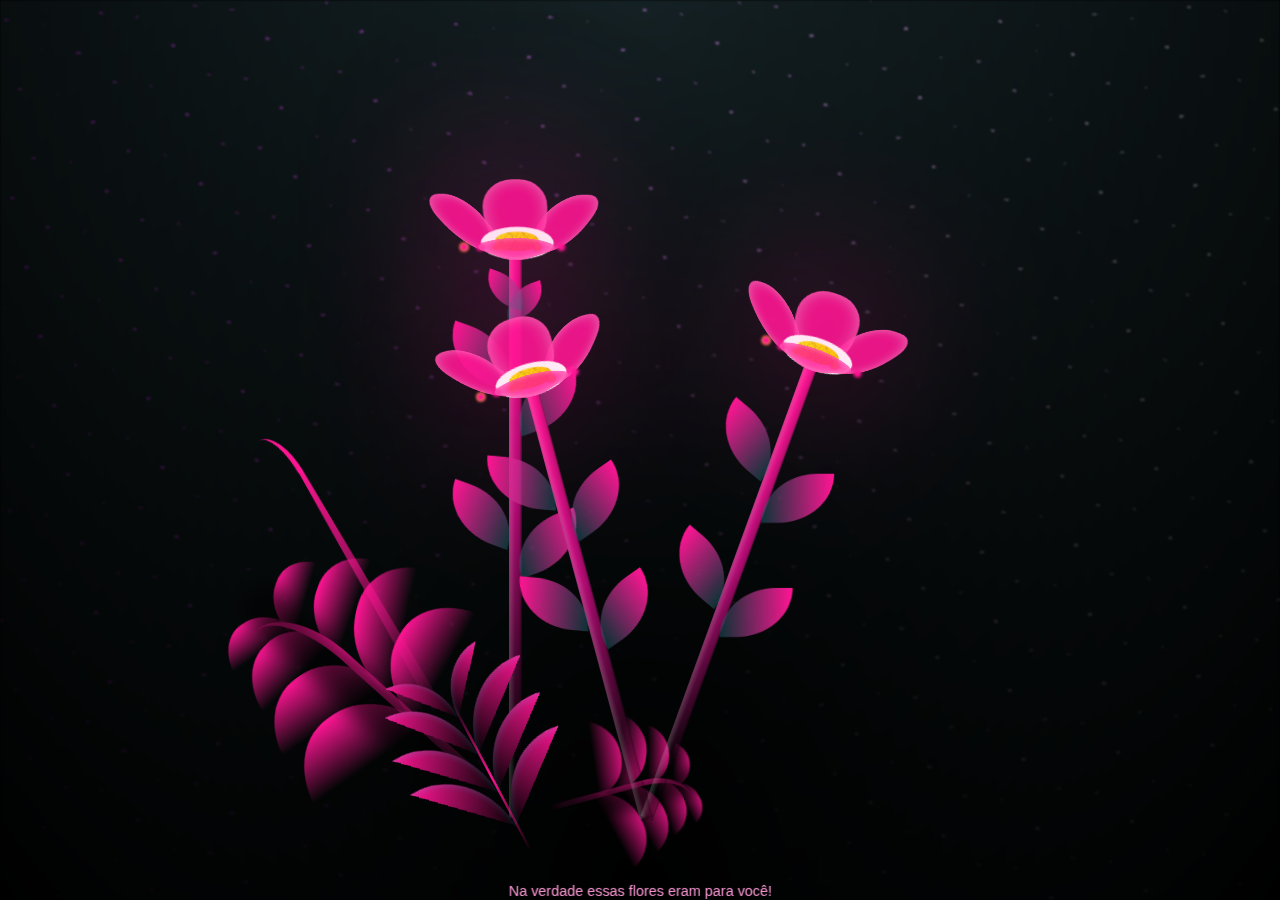
==== Minha-Vel/Minha-vel/pink-flowers.html @ 33308e68 "Add files via upload" ====
<!DOCTYPE html>
<html lang="en">
  <head>
    <meta charset="UTF-8" />
    <meta name="viewport" content="width=device-width, initial-scale=1.0" />
    <link rel="stylesheet" href="pink-flowers.css" />
    <title>pink flowers</title>
  </head>

  <body class="not-loaded">
    
    <div class="night"></div>
    <div class="flowers">
      <div class="flower flower--1">
        <div class="flower__leafs flower__leafs--1">
          <div class="flower__leaf flower__leaf--1"></div>
          <div class="flower__leaf flower__leaf--2"></div>
          <div class="flower__leaf flower__leaf--3"></div>
          <div class="flower__leaf flower__leaf--4"></div>
          <div class="flower__white-circle"></div>

          <div class="flower__light flower__light--1"></div>
          <div class="flower__light flower__light--2"></div>
          <div class="flower__light flower__light--3"></div>
          <div class="flower__light flower__light--4"></div>
          <div class="flower__light flower__light--5"></div>
          <div class="flower__light flower__light--6"></div>
          <div class="flower__light flower__light--7"></div>
          <div class="flower__light flower__light--8"></div>
        </div>
        <div class="flower__line">
          <div class="flower__line__leaf flower__line__leaf--1"></div>
          <div class="flower__line__leaf flower__line__leaf--2"></div>
          <div class="flower__line__leaf flower__line__leaf--3"></div>
          <div class="flower__line__leaf flower__line__leaf--4"></div>
          <div class="flower__line__leaf flower__line__leaf--5"></div>
          <div class="flower__line__leaf flower__line__leaf--6"></div>
        </div>
      </div>

      <div class="flower flower--2">
        <div class="flower__leafs flower__leafs--2">
          <div class="flower__leaf flower__leaf--1"></div>
          <div class="flower__leaf flower__leaf--2"></div>
          <div class="flower__leaf flower__leaf--3"></div>
          <div class="flower__leaf flower__leaf--4"></div>
          <div class="flower__white-circle"></div>

          <div class="flower__light flower__light--1"></div>
          <div class="flower__light flower__light--2"></div>
          <div class="flower__light flower__light--3"></div>
          <div class="flower__light flower__light--4"></div>
          <div class="flower__light flower__light--5"></div>
          <div class="flower__light flower__light--6"></div>
          <div class="flower__light flower__light--7"></div>
          <div class="flower__light flower__light--8"></div>
        </div>
        <div class="flower__line">
          <div class="flower__line__leaf flower__line__leaf--1"></div>
          <div class="flower__line__leaf flower__line__leaf--2"></div>
          <div class="flower__line__leaf flower__line__leaf--3"></div>
          <div class="flower__line__leaf flower__line__leaf--4"></div>
        </div>
      </div>

      <div class="flower flower--3">
        <div class="flower__leafs flower__leafs--3">
          <div class="flower__leaf flower__leaf--1"></div>
          <div class="flower__leaf flower__leaf--2"></div>
          <div class="flower__leaf flower__leaf--3"></div>
          <div class="flower__leaf flower__leaf--4"></div>
          <div class="flower__white-circle"></div>

          <div class="flower__light flower__light--1"></div>
          <div class="flower__light flower__light--2"></div>
          <div class="flower__light flower__light--3"></div>
          <div class="flower__light flower__light--4"></div>
          <div class="flower__light flower__light--5"></div>
          <div class="flower__light flower__light--6"></div>
          <div class="flower__light flower__light--7"></div>
          <div class="flower__light flower__light--8"></div>
        </div>
        <div class="flower__line">
          <div class="flower__line__leaf flower__line__leaf--1"></div>
          <div class="flower__line__leaf flower__line__leaf--2"></div>
          <div class="flower__line__leaf flower__line__leaf--3"></div>
          <div class="flower__line__leaf flower__line__leaf--4"></div>
        </div>
      </div>

      <div class="grow-ans" style="--d: 1.2s">
        <div class="flower__g-long">
          <div class="flower__g-long__top"></div>
          <div class="flower__g-long__bottom"></div>
        </div>
      </div>

      <div class="growing-grass">
        <div class="flower__grass flower__grass--1">
          <div class="flower__grass--top"></div>
          <div class="flower__grass--bottom"></div>
          <div class="flower__grass__leaf flower__grass__leaf--1"></div>
          <div class="flower__grass__leaf flower__grass__leaf--2"></div>
          <div class="flower__grass__leaf flower__grass__leaf--3"></div>
          <div class="flower__grass__leaf flower__grass__leaf--4"></div>
          <div class="flower__grass__leaf flower__grass__leaf--5"></div>
          <div class="flower__grass__leaf flower__grass__leaf--6"></div>
          <div class="flower__grass__leaf flower__grass__leaf--7"></div>
          <div class="flower__grass__leaf flower__grass__leaf--8"></div>
          <div class="flower__grass__overlay"></div>
        </div>
      </div>

      <div class="growing-grass">
        <div class="flower__grass flower__grass--2">
          <div class="flower__grass--top"></div>
          <div class="flower__grass--bottom"></div>
          <div class="flower__grass__leaf flower__grass__leaf--1"></div>
          <div class="flower__grass__leaf flower__grass__leaf--2"></div>
          <div class="flower__grass__leaf flower__grass__leaf--3"></div>
          <div class="flower__grass__leaf flower__grass__leaf--4"></div>
          <div class="flower__grass__leaf flower__grass__leaf--5"></div>
          <div class="flower__grass__leaf flower__grass__leaf--6"></div>
          <div class="flower__grass__leaf flower__grass__leaf--7"></div>
          <div class="flower__grass__leaf flower__grass__leaf--8"></div>
          <div class="flower__grass__overlay"></div>
        </div>
      </div>

      <div class="grow-ans" style="--d: 2.4s">
        <div class="flower__g-right flower__g-right--1">
          <div class="leaf"></div>
        </div>
      </div>

      <div class="grow-ans" style="--d: 2.8s">
        <div class="flower__g-right flower__g-right--2">
          <div class="leaf"></div>
        </div>
      </div>

      <div class="grow-ans" style="--d: 2.8s">
        <div class="flower__g-front">
          <div
            class="flower__g-front__leaf-wrapper flower__g-front__leaf-wrapper--1">
            <div class="flower__g-front__leaf"></div>
          </div>
          <div
            class="flower__g-front__leaf-wrapper flower__g-front__leaf-wrapper--2">
            <div class="flower__g-front__leaf"></div>
          </div>
          <div
            class="flower__g-front__leaf-wrapper flower__g-front__leaf-wrapper--3">
            <div class="flower__g-front__leaf"></div>
          </div>
          <div
            class="flower__g-front__leaf-wrapper flower__g-front__leaf-wrapper--4">
            <div class="flower__g-front__leaf"></div>
          </div>
          <div
            class="flower__g-front__leaf-wrapper flower__g-front__leaf-wrapper--5">
            <div class="flower__g-front__leaf"></div>
          </div>
          <div
            class="flower__g-front__leaf-wrapper flower__g-front__leaf-wrapper--6">
            <div class="flower__g-front__leaf"></div>
          </div>
          <div
            class="flower__g-front__leaf-wrapper flower__g-front__leaf-wrapper--7">
            <div class="flower__g-front__leaf"></div>
          </div>
          <div
            class="flower__g-front__leaf-wrapper flower__g-front__leaf-wrapper--8">
            <div class="flower__g-front__leaf"></div>
          </div>
          <div class="flower__g-front__line"></div>
        </div>
      </div>

      <div class="grow-ans" style="--d: 3.2s">
        <div class="flower__g-fr">
          <div class="leaf"></div>
          <div class="flower__g-fr__leaf flower__g-fr__leaf--1"></div>
          <div class="flower__g-fr__leaf flower__g-fr__leaf--2"></div>
          <div class="flower__g-fr__leaf flower__g-fr__leaf--3"></div>
          <div class="flower__g-fr__leaf flower__g-fr__leaf--4"></div>
          <div class="flower__g-fr__leaf flower__g-fr__leaf--5"></div>
          <div class="flower__g-fr__leaf flower__g-fr__leaf--6"></div>
          <div class="flower__g-fr__leaf flower__g-fr__leaf--7"></div>
          <div class="flower__g-fr__leaf flower__g-fr__leaf--8"></div>
        </div>
      </div>

      <div class="long-g long-g--0">
        <div class="grow-ans" style="--d: 3s">
          <div class="leaf leaf--0"></div>
        </div>
        <div class="grow-ans" style="--d: 2.2s">
          <div class="leaf leaf--1"></div>
        </div>
        <div class="grow-ans" style="--d: 3.4s">
          <div class="leaf leaf--2"></div>
        </div>
        <div class="grow-ans" style="--d: 3.6s">
          <div class="leaf leaf--3"></div>
        </div>
      </div>

      <div class="long-g long-g--1">
        <div class="grow-ans" style="--d: 3.6s">
          <div class="leaf leaf--0"></div>
        </div>
        <div class="grow-ans" style="--d: 3.8s">
          <div class="leaf leaf--1"></div>
        </div>
        <div class="grow-ans" style="--d: 4s">
          <div class="leaf leaf--2"></div>
        </div>
        <div class="grow-ans" style="--d: 4.2s">
          <div class="leaf leaf--3"></div>
        </div>
      </div>

      <div class="long-g long-g--2">
        <div class="grow-ans" style="--d: 4s">
          <div class="leaf leaf--0"></div>
        </div>
        <div class="grow-ans" style="--d: 4.2s">
          <div class="leaf leaf--1"></div>
        </div>
        <div class="grow-ans" style="--d: 4.4s">
          <div class="leaf leaf--2"></div>
        </div>
        <div class="grow-ans" style="--d: 4.6s">
          <div class="leaf leaf--3"></div>
        </div>
      </div>

      <div class="long-g long-g--3">
        <div class="grow-ans" style="--d: 4s">
          <div class="leaf leaf--0"></div>
        </div>
        <div class="grow-ans" style="--d: 4.2s">
          <div class="leaf leaf--1"></div>
        </div>
        <div class="grow-ans" style="--d: 3s">
          <div class="leaf leaf--2"></div>
        </div>
        <div class="grow-ans" style="--d: 3.6s">
          <div class="leaf leaf--3"></div>
        </div>
      </div>

      <div class="long-g long-g--4">
        <div class="grow-ans" style="--d: 4s">
          <div class="leaf leaf--0"></div>
        </div>
        <div class="grow-ans" style="--d: 4.2s">
          <div class="leaf leaf--1"></div>
        </div>
        <div class="grow-ans" style="--d: 3s">
          <div class="leaf leaf--2"></div>
        </div>
        <div class="grow-ans" style="--d: 3.6s">
          <div class="leaf leaf--3"></div>
        </div>
      </div>

      <div class="long-g long-g--5">
        <div class="grow-ans" style="--d: 4s">
          <div class="leaf leaf--0"></div>
        </div>
        <div class="grow-ans" style="--d: 4.2s">
          <div class="leaf leaf--1"></div>
        </div>
        <div class="grow-ans" style="--d: 3s">
          <div class="leaf leaf--2"></div>
        </div>
        <div class="grow-ans" style="--d: 3.6s">
          <div class="leaf leaf--3"></div>
        </div>
      </div>

      <div class="long-g long-g--6">
        <div class="grow-ans" style="--d: 4.2s">
          <div class="leaf leaf--0"></div>
        </div>
        <div class="grow-ans" style="--d: 4.4s">
          <div class="leaf leaf--1"></div>
        </div>
        <div class="grow-ans" style="--d: 4.6s">
          <div class="leaf leaf--2"></div>
        </div>
        <div class="grow-ans" style="--d: 4.8s">
          <div class="leaf leaf--3"></div>
        </div>
      </div>

      <div class="long-g long-g--7">
        <div class="grow-ans" style="--d: 3s">
          <div class="leaf leaf--0"></div>
        </div>
        <div class="grow-ans" style="--d: 3.2s">
          <div class="leaf leaf--1"></div>
        </div>
        <div class="grow-ans" style="--d: 3.5s">
          <div class="leaf leaf--2"></div>
        </div>
        <div class="grow-ans" style="--d: 3.6s">
          <div class="leaf leaf--3"></div>
        </div>
      </div>
      <div>
        <p class="message-flower">Na verdade essas flores eram para você!</p>
      </div>
    </div>
   
    <script src="pink-flowers.js"></script>
  </body>
</html>
---- Minha-Vel/Minha-vel/pink-flowers.css ----
*,
*::after,
*::before {
  padding: 0;
  margin: 0;
  box-sizing: border-box;
align-items: center;
}
.message-flower{
  font-size: 2rem;
  color: #ff9ad8;
  font-size: 1rem;
  z-index: 1000;
  font-family: 'Poppins', sans-serif;
}

:root {
  --dark-color: #000;
}
body {
  display: flex;
  align-items: flex-end;
  justify-content: center;
  min-height: 100vh;
  background-color: var(--dark-color);
  overflow: hidden;
  perspective: 1000px;
}
.night {
  position: fixed;
  left: 50%;
  top: 0;
  transform: translateX(-50%);
  width: 100%;
  height: 100%;
  filter: blur(0.1vmin);
  background-image: radial-gradient(
      ellipse at top,
      transparent 0%,
      var(--dark-color)
    ),
    radial-gradient(
      ellipse at bottom,
      var(--dark-color),
      rgba(145, 233, 255, 0.2)
    ),
    repeating-linear-gradient(
      220deg,
      black 0px,
      black 19px,
      transparent 19px,
      transparent 22px
    ),
    repeating-linear-gradient(
      189deg,
      black 0px,
      black 19px,
      transparent 19px,
      transparent 22px
    ),
    repeating-linear-gradient(
      148deg,
      black 0px,
      black 19px,
      transparent 19px,
      transparent 22px
    ),
    linear-gradient(90deg, #e100ff, #f0f0f0);
}
.flowers {
  position: relative;
  transform: scale(0.9);
}
.flower {
  position: absolute;
  bottom: 10vmin;
  transform-origin: bottom center;
  z-index: 10;
  --fl-speed: 0.8s;
}
.flower--1 {
  animation: moving-flower-1 4s linear infinite;
}
.flower--1 .flower__line {
  height: 70vmin;
  animation-delay: 0.3s;
}
.flower--1 .flower__line__leaf--1 {
  animation: blooming-leaf-right var(--fl-speed) 1.6s backwards;
}
.flower--1 .flower__line__leaf--2 {
  animation: blooming-leaf-right var(--fl-speed) 1.4s backwards;
}
.flower--1 .flower__line__leaf--3 {
  animation: blooming-leaf-left var(--fl-speed) 1.2s backwards;
}
.flower--1 .flower__line__leaf--4 {
  animation: blooming-leaf-left var(--fl-speed) 1s backwards;
}
.flower--1 .flower__line__leaf--5 {
  animation: blooming-leaf-right var(--fl-speed) 1.8s backwards;
}
.flower--1 .flower__line__leaf--6 {
  animation: blooming-leaf-left var(--fl-speed) 2s backwards;
}
.flower--2 {
  left: 50%;
  transform: rotate(20deg);
  animation: moving-flower-2 4s linear infinite;
}
.flower--2 .flower__line {
  height: 60vmin;
  animation-delay: 0.6s;
}
.flower--2 .flower__line__leaf--1 {
  animation: blooming-leaf-right var(--fl-speed) 1.9s backwards;
}
.flower--2 .flower__line__leaf--2 {
  animation: blooming-leaf-right var(--fl-speed) 1.7s backwards;
}
.flower--2 .flower__line__leaf--3 {
  animation: blooming-leaf-left var(--fl-speed) 1.5s backwards;
}
.flower--2 .flower__line__leaf--4 {
  animation: blooming-leaf-left var(--fl-speed) 1.3s backwards;
}
.flower--3 {
  left: 50%;
  transform: rotate(-15deg);
  animation: moving-flower-3 4s linear infinite;
}
.flower--3 .flower__line {
  animation-delay: 0.9s;
}
.flower--3 .flower__line__leaf--1 {
  animation: blooming-leaf-right var(--fl-speed) 2.5s backwards;
}
.flower--3 .flower__line__leaf--2 {
  animation: blooming-leaf-right var(--fl-speed) 2.3s backwards;
}
.flower--3 .flower__line__leaf--3 {
  animation: blooming-leaf-left var(--fl-speed) 2.1s backwards;
}
.flower--3 .flower__line__leaf--4 {
  animation: blooming-leaf-left var(--fl-speed) 1.9s backwards;
}
.flower__leafs {
  position: relative;
  animation: blooming-flower 2s backwards;
}
.flower__leafs--1 {
  animation-delay: 1.1s;
}
.flower__leafs--2 {
  animation-delay: 1.4s;
}
.flower__leafs--3 {
  animation-delay: 1.7s;
}
.flower__leafs::after {
  content: "";
  position: absolute;
  left: 0;
  top: 0;
  transform: translate(-50%, -100%);
  width: 8vmin;
  height: 8vmin;
  background-color: #ff1493;
  filter: blur(10vmin);
}
.flower__leaf {
  position: absolute;
  bottom: 0;
  left: 50%;
  width: 8vmin;
  height: 11vmin;
  border-radius: 51% 49% 47% 53%/44% 45% 55% 69%;
  background-color: #ff1493;
  background-image: linear-gradient(to top, #ff1493, #ff1493);
  transform-origin: bottom center;
  opacity: 0.9;
  box-shadow: inset 0 0 2vmin rgba(255, 255, 255, 0.5);
}
.flower__leaf--1 {
  transform: translate(-10%, 1%) rotateY(40deg) rotateX(-50deg);
}
.flower__leaf--2 {
  transform: translate(-50%, -4%) rotateX(40deg);
}
.flower__leaf--3 {
  transform: translate(-90%, 0%) rotateY(45deg) rotateX(50deg);
}
.flower__leaf--4 {
  width: 8vmin;
  height: 8vmin;
  transform-origin: bottom left;
  border-radius: 4vmin 10vmin 4vmin 4vmin;
  transform: translate(0%, 18%) rotateX(70deg) rotate(-43deg);
  background-image: linear-gradient(to top, #ff1493, #ff1493);
  z-index: 1;
  opacity: 0.8;
}
.flower__white-circle {
  position: absolute;
  left: -3.5vmin;
  top: -3vmin;
  width: 9vmin;
  height: 4vmin;
  border-radius: 50%;
  background-color: #fff;
}
.flower__white-circle::after {
  content: "";
  position: absolute;
  left: 50%;
  top: 45%;
  transform: translate(-50%, -50%);
  width: 60%;
  height: 60%;
  border-radius: inherit;
  background-image: repeating-linear-gradient(
      135deg,
      rgba(0, 0, 0, 0.03) 0px,
      rgba(0, 0, 0, 0.03) 1px,
      transparent 1px,
      transparent 12px
    ),
    repeating-linear-gradient(
      45deg,
      rgba(0, 0, 0, 0.03) 0px,
      rgba(0, 0, 0, 0.03) 1px,
      transparent 1px,
      transparent 12px
    ),
    repeating-linear-gradient(
      67.5deg,
      rgba(0, 0, 0, 0.03) 0px,
      rgba(0, 0, 0, 0.03) 1px,
      transparent 1px,
      transparent 12px
    ),
    repeating-linear-gradient(
      135deg,
      rgba(0, 0, 0, 0.03) 0px,
      rgba(0, 0, 0, 0.03) 1px,
      transparent 1px,
      transparent 12px
    ),
    repeating-linear-gradient(
      45deg,
      rgba(0, 0, 0, 0.03) 0px,
      rgba(0, 0, 0, 0.03) 1px,
      transparent 1px,
      transparent 12px
    ),
    repeating-linear-gradient(
      112.5deg,
      rgba(0, 0, 0, 0.03) 0px,
      rgba(0, 0, 0, 0.03) 1px,
      transparent 1px,
      transparent 12px
    ),
    repeating-linear-gradient(
      112.5deg,
      rgba(0, 0, 0, 0.03) 0px,
      rgba(0, 0, 0, 0.03) 1px,
      transparent 1px,
      transparent 12px
    ),
    repeating-linear-gradient(
      45deg,
      rgba(0, 0, 0, 0.03) 0px,
      rgba(0, 0, 0, 0.03) 1px,
      transparent 1px,
      transparent 12px
    ),
    repeating-linear-gradient(
      22.5deg,
      rgba(0, 0, 0, 0.03) 0px,
      rgba(0, 0, 0, 0.03) 1px,
      transparent 1px,
      transparent 12px
    ),
    repeating-linear-gradient(
      45deg,
      rgba(0, 0, 0, 0.03) 0px,
      rgba(0, 0, 0, 0.03) 1px,
      transparent 1px,
      transparent 12px
    ),
    repeating-linear-gradient(
      22.5deg,
      rgba(0, 0, 0, 0.03) 0px,
      rgba(0, 0, 0, 0.03) 1px,
      transparent 1px,
      transparent 12px
    ),
    repeating-linear-gradient(
      135deg,
      rgba(0, 0, 0, 0.03) 0px,
      rgba(0, 0, 0, 0.03) 1px,
      transparent 1px,
      transparent 12px
    ),
    repeating-linear-gradient(
      157.5deg,
      rgba(0, 0, 0, 0.03) 0px,
      rgba(0, 0, 0, 0.03) 1px,
      transparent 1px,
      transparent 12px
    ),
    repeating-linear-gradient(
      67.5deg,
      rgba(0, 0, 0, 0.03) 0px,
      rgba(0, 0, 0, 0.03) 1px,
      transparent 1px,
      transparent 12px
    ),
    repeating-linear-gradient(
      67.5deg,
      rgba(0, 0, 0, 0.03) 0px,
      rgba(0, 0, 0, 0.03) 1px,
      transparent 1px,
      transparent 12px
    ),
    linear-gradient(90deg, #ffeb12, #ffce00);
}
.flower__line {
  height: 55vmin;
  width: 1.5vmin;
  background-image: linear-gradient(
      to left,
      rgba(0, 0, 0, 0.2),
      transparent,
      rgba(255, 255, 255, 0.2)
    ),
    linear-gradient(to top, transparent 10%, #b50c75, #ff1493);
  box-shadow: inset 0 0 2px rgba(0, 0, 0, 0.5);
  animation: grow-flower-tree 4s backwards;
}
.flower__line__leaf {
  --w: 7vmin;
  --h: calc(var(--w) + 2vmin);
  position: absolute;
  top: 20%;
  left: 90%;
  width: var(--w);
  height: var(--h);
  border-top-right-radius: var(--h);
  border-bottom-left-radius: var(--h);
  background-image: linear-gradient(to top, rgba(20, 117, 122, 0.4), #ff1493);
}
.flower__line__leaf--1 {
  transform: rotate(70deg) rotateY(30deg);
}
.flower__line__leaf--2 {
  top: 45%;
  transform: rotate(70deg) rotateY(30deg);
}
.flower__line__leaf--3,
.flower__line__leaf--4,
.flower__line__leaf--6 {
  border-top-right-radius: 0;
  border-bottom-left-radius: 0;
  border-top-left-radius: var(--h);
  border-bottom-right-radius: var(--h);
  left: -460%;
  top: 12%;
  transform: rotate(-70deg) rotateY(30deg);
}
.flower__line__leaf--4 {
  top: 40%;
}
.flower__line__leaf--5 {
  top: 0;
  transform-origin: left;
  transform: rotate(70deg) rotateY(30deg) scale(0.6);
}
.flower__line__leaf--6 {
  top: -2%;
  left: -450%;
  transform-origin: right;
  transform: rotate(-70deg) rotateY(30deg) scale(0.6);
}
.flower__light {
  position: absolute;
  bottom: 0vmin;
  width: 1vmin;
  height: 1vmin;
  background-color: #fffb00;
  border-radius: 50%;
  filter: blur(0.2vmin);
  animation: light-ans 4s linear infinite backwards;
}
.flower__light:nth-child(odd) {
  background-color: #ff1493;
}
.flower__light--1 {
  left: -2vmin;
  animation-delay: 1s;
}
.flower__light--2 {
  left: 3vmin;
  animation-delay: 0.5s;
}
.flower__light--3 {
  left: -6vmin;
  animation-delay: 0.3s;
}
.flower__light--4 {
  left: 6vmin;
  animation-delay: 0.9s;
}
.flower__light--5 {
  left: -1vmin;
  animation-delay: 1.5s;
}
.flower__light--6 {
  left: -4vmin;
  animation-delay: 3s;
}
.flower__light--7 {
  left: 3vmin;
  animation-delay: 2s;
}
.flower__light--8 {
  left: -6vmin;
  animation-delay: 3.5s;
}
.flower__grass {
  --c: #ff1493;
  --line-w: 1.5vmin;
  position: absolute;
  bottom: 12vmin;
  left: -7vmin;
  display: flex;
  flex-direction: column;
  align-items: flex-end;
  z-index: 20;
  transform-origin: bottom center;
  transform: rotate(-48deg) rotateY(40deg);
}
.flower__grass--1 {
  animation: moving-grass 2s linear infinite;
}
.flower__grass--2 {
  left: 2vmin;
  bottom: 10vmin;
  transform: scale(0.5) rotate(75deg) rotateX(10deg) rotateY(-200deg);
  opacity: 0.8;
  z-index: 0;
  animation: moving-grass--2 1.5s linear infinite;
}
.flower__grass--top {
  width: 7vmin;
  height: 10vmin;
  border-top-right-radius: 100%;
  border-right: var(--line-w) solid var(--c);
  transform-origin: bottom center;
  transform: rotate(-2deg);
}
.flower__grass--bottom {
  margin-top: -2px;
  width: var(--line-w);
  height: 25vmin;
  background-image: linear-gradient(to top, transparent, var(--c));
}
.flower__grass__leaf {
  --size: 10vmin;
  position: absolute;
  width: calc(var(--size) * 2.1);
  height: var(--size);
  border-top-left-radius: var(--size);
  border-top-right-radius: var(--size);
  background-image: linear-gradient(
    to top,
    transparent,
    transparent 30%,
    var(--c)
  );
  z-index: 100;
}
.flower__grass__leaf--1 {
  top: -6%;
  left: 30%;
  --size: 6vmin;
  transform: rotate(-20deg);
  animation: growing-grass-ans--1 2s 2.6s backwards;
}
@keyframes growing-grass-ans--1 {
  0% {
    transform-origin: bottom left;
    transform: rotate(-20deg) scale(0);
  }
}
.flower__grass__leaf--2 {
  top: -5%;
  left: -110%;
  --size: 6vmin;
  transform: rotate(10deg);
  animation: growing-grass-ans--2 2s 2.4s linear backwards;
}
@keyframes growing-grass-ans--2 {
  0% {
    transform-origin: bottom right;
    transform: rotate(10deg) scale(0);
  }
}
.flower__grass__leaf--3 {
  top: 5%;
  left: 60%;
  --size: 8vmin;
  transform: rotate(-18deg) rotateX(-20deg);
  animation: growing-grass-ans--3 2s 2.2s linear backwards;
}
@keyframes growing-grass-ans--3 {
  0% {
    transform-origin: bottom left;
    transform: rotate(-18deg) rotateX(-20deg) scale(0);
  }
}
.flower__grass__leaf--4 {
  top: 6%;
  left: -135%;
  --size: 8vmin;
  transform: rotate(2deg);
  animation: growing-grass-ans--4 2s 2s linear backwards;
}
@keyframes growing-grass-ans--4 {
  0% {
    transform-origin: bottom right;
    transform: rotate(2deg) scale(0);
  }
}
.flower__grass__leaf--5 {
  top: 20%;
  left: 60%;
  --size: 10vmin;
  transform: rotate(-24deg) rotateX(-20deg);
  animation: growing-grass-ans--5 2s 1.8s linear backwards;
}
@keyframes growing-grass-ans--5 {
  0% {
    transform-origin: bottom left;
    transform: rotate(-24deg) rotateX(-20deg) scale(0);
  }
}
.flower__grass__leaf--6 {
  top: 22%;
  left: -180%;
  --size: 10vmin;
  transform: rotate(10deg);
  animation: growing-grass-ans--6 2s 1.6s linear backwards;
}
@keyframes growing-grass-ans--6 {
  0% {
    transform-origin: bottom right;
    transform: rotate(10deg) scale(0);
  }
}
.flower__grass__leaf--7 {
  top: 39%;
  left: 70%;
  --size: 10vmin;
  transform: rotate(-10deg);
  animation: growing-grass-ans--7 2s 1.4s linear backwards;
}
@keyframes growing-grass-ans--7 {
  0% {
    transform-origin: bottom left;
    transform: rotate(-10deg) scale(0);
  }
}
.flower__grass__leaf--8 {
  top: 40%;
  left: -215%;
  --size: 11vmin;
  transform: rotate(10deg);
  animation: growing-grass-ans--8 2s 1.2s linear backwards;
}
@keyframes growing-grass-ans--8 {
  0% {
    transform-origin: bottom right;
    transform: rotate(10deg) scale(0);
  }
}
.flower__grass__overlay {
  position: absolute;
  top: -10%;
  right: 0%;
  width: 100%;
  height: 100%;
  background-color: rgba(0, 0, 0, 0.6);
  filter: blur(1.5vmin);
  z-index: 100;
}
.flower__g-long {
  --w: 2vmin;
  --h: 6vmin;
  --c: #ff1493;
  position: absolute;
  bottom: 10vmin;
  left: -3vmin;
  transform-origin: bottom center;
  transform: rotate(-30deg) rotateY(-20deg);
  display: flex;
  flex-direction: column;
  align-items: flex-end;
  animation: flower-g-long-ans 3s linear infinite;
}
@keyframes flower-g-long-ans {
  0%,
  100% {
    transform: rotate(-30deg) rotateY(-20deg);
  }
  50% {
    transform: rotate(-32deg) rotateY(-20deg);
  }
}
.flower__g-long__top {
  top: calc(var(--h) * -1);
  width: calc(var(--w) + 1vmin);
  height: var(--h);
  border-top-right-radius: 100%;
  border-right: 0.7vmin solid var(--c);
  transform: translate(-0.7vmin, 1vmin);
}
.flower__g-long__bottom {
  width: var(--w);
  height: 50vmin;
  transform-origin: bottom center;
  background-image: linear-gradient(to top, transparent 30%, var(--c));
  box-shadow: inset 0 0 2px rgba(0, 0, 0, 0.5);
  clip-path: polygon(35% 0, 65% 1%, 100% 100%, 0% 100%);
}
.flower__g-right {
  position: absolute;
  bottom: 6vmin;
  left: -2vmin;
  transform-origin: bottom left;
  transform: rotate(20deg);
}

.flower__g-right--1 {
  animation: flower-g-right-ans 2.5s linear infinite;
}
.flower__g-right--2 {
  left: 5vmin;
  transform: rotateY(-180deg);
  animation: flower-g-right-ans--2 3s linear infinite;
}
.flower__g-right--2 .leaf {
  height: 75vmin;
  filter: blur(0.3vmin);
  opacity: 0.8;
}
@keyframes flower-g-right-ans {
  0%,
  100% {
    transform: rotate(20deg);
  }
  50% {
    transform: rotate(24deg) rotateX(-20deg);
  }
}
@keyframes flower-g-right-ans--2 {
  0%,
  100% {
    transform: rotateY(-180deg) rotate(0deg) rotateX(-20deg);
  }
  50% {
    transform: rotateY(-180deg) rotate(6deg) rotateX(-20deg);
  }
}
.flower__g-front {
  position: absolute;
  bottom: 6vmin;
  left: 2.5vmin;
  z-index: 100;
  transform-origin: bottom center;
  transform: rotate(-28deg) rotateY(30deg) scale(1.04);
  animation: flower__g-front-ans 2s linear infinite;
}
@keyframes flower__g-front-ans {
  0%,
  100% {
    transform: rotate(-28deg) rotateY(30deg) scale(1.04);
  }
  50% {
    transform: rotate(-35deg) rotateY(40deg) scale(1.04);
  }
}
.flower__g-front__line {
  width: 0.3vmin;
  height: 20vmin;
  background-image: linear-gradient(
    to top,
    transparent,
    #ff1493,
    transparent 100%
  );
  position: relative;
}
.flower__g-front__leaf-wrapper {
  position: absolute;
  top: 0;
  left: 0;
  transform-origin: bottom left;
  transform: rotate(10deg);
}
.flower__g-front__leaf-wrapper:nth-child(even) {
  left: 0vmin;
  transform: rotateY(-180deg) rotate(5deg);
  animation: flower__g-front__leaf-left-ans 1s ease-in backwards;
}
.flower__g-front__leaf-wrapper:nth-child(odd) {
  animation: flower__g-front__leaf-ans 1s ease-in backwards;
}
.flower__g-front__leaf-wrapper--1 {
  top: -8vmin;
  transform: scale(0.7);
  animation: flower__g-front__leaf-ans 1s 5.5s ease-in backwards !important;
}
.flower__g-front__leaf-wrapper--2 {
  top: -8vmin;
  transform: rotateY(-180deg) scale(0.7) !important;
  animation: flower__g-front__leaf-left-ans-2 1s 4.6s ease-in backwards !important;
}
.flower__g-front__leaf-wrapper--3 {
  top: -3vmin;
  animation: flower__g-front__leaf-ans 1s 4.6s ease-in backwards;
}
.flower__g-front__leaf-wrapper--4 {
  top: -3vmin;
  transform: rotateY(-180deg) scale(0.9) !important;
  animation: flower__g-front__leaf-left-ans-2 1s 4.6s ease-in backwards !important;
}
@keyframes flower__g-front__leaf-left-ans-2 {
  0% {
    transform: rotateY(-180deg) scale(0);
  }
}
.flower__g-front__leaf-wrapper--5,
.flower__g-front__leaf-wrapper--6 {
  top: 2vmin;
}
.flower__g-front__leaf-wrapper--7,
.flower__g-front__leaf-wrapper--8 {
  top: 6.5vmin;
}
.flower__g-front__leaf-wrapper--2 {
  animation-delay: 5.2s !important;
}
.flower__g-front__leaf-wrapper--3 {
  animation-delay: 4.9s !important;
}
.flower__g-front__leaf-wrapper--5 {
  animation-delay: 4.3s !important;
}
.flower__g-front__leaf-wrapper--6 {
  animation-delay: 4.1s !important;
}
.flower__g-front__leaf-wrapper--7 {
  animation-delay: 3.8s !important;
}
.flower__g-front__leaf-wrapper--8 {
  animation-delay: 3.5s !important;
}
@keyframes flower__g-front__leaf-ans {
  0% {
    transform: rotate(10deg) scale(0);
  }
}
@keyframes flower__g-front__leaf-left-ans {
  0% {
    transform: rotateY(-180deg) rotate(5deg) scale(0);
  }
}
.flower__g-front__leaf {
  width: 10vmin;
  height: 10vmin;
  border-radius: 100% 0% 0% 100%/100% 100% 0% 0%;
  box-shadow: inset 0 2px 1vmin rgba(44, 238, 252, 0.2);
  background-image: linear-gradient(
      to bottom left,
      transparent,
      var(--dark-color)
    ),
    linear-gradient(to bottom right, #ff1493 50%, transparent 50%, transparent);
  -webkit-mask-image: linear-gradient(
    to bottom right,
    #ff1493 50%,
    transparent 50%,
    transparent
  );
  mask-image: linear-gradient(
    to bottom right,
    #ff1493 50%,
    transparent 50%,
    transparent
  );
}
.flower__g-fr {
  position: absolute;
  bottom: -4vmin;
  left: vmin;
  transform-origin: bottom left;
  z-index: 10;
  animation: flower__g-fr-ans 2s linear infinite;
}
@keyframes flower__g-fr-ans {
  0%,
  100% {
    transform: rotate(2deg);
  }
  50% {
    transform: rotate(4deg);
  }
}

.flower__g-fr__leaf--1 {
  left: 20vmin;
  transform: rotate(45deg);
  animation: flower__g-fr-leaft-ans-1 0.5s 5.2s linear backwards;
}
@keyframes flower__g-fr-leaft-ans-1 {
  0% {
    transform-origin: left;
    transform: rotate(45deg) scale(0);
  }
}
.flower__g-fr__leaf--2 {
  left: 12vmin;
  top: -7vmin;
  transform: rotate(25deg) rotateY(-180deg);
  animation: flower__g-fr-leaft-ans-6 0.5s 5s linear backwards;
}
.flower__g-fr__leaf--3 {
  left: 15vmin;
  top: 6vmin;
  transform: rotate(55deg);
  animation: flower__g-fr-leaft-ans-5 0.5s 4.8s linear backwards;
}
.flower__g-fr__leaf--4 {
  left: 6vmin;
  top: -2vmin;
  transform: rotate(25deg) rotateY(-180deg);
  animation: flower__g-fr-leaft-ans-6 0.5s 4.6s linear backwards;
}
.flower__g-fr__leaf--5 {
  left: 10vmin;
  top: 14vmin;
  transform: rotate(55deg);
  animation: flower__g-fr-leaft-ans-5 0.5s 4.4s linear backwards;
}
@keyframes flower__g-fr-leaft-ans-5 {
  0% {
    transform-origin: left;
    transform: rotate(55deg) scale(0);
  }
}
.flower__g-fr__leaf--6 {
  left: 0vmin;
  top: 6vmin;
  transform: rotate(25deg) rotateY(-180deg);
  animation: flower__g-fr-leaft-ans-6 0.5s 4.2s linear backwards;
}
@keyframes flower__g-fr-leaft-ans-6 {
  0% {
    transform-origin: right;
    transform: rotate(25deg) rotateY(-180deg) scale(0);
  }
}
.flower__g-fr__leaf--7 {
  left: 5vmin;
  top: 22vmin;
  transform: rotate(45deg);
  animation: flower__g-fr-leaft-ans-7 0.5s 4s linear backwards;
}
@keyframes flower__g-fr-leaft-ans-7 {
  0% {
    transform-origin: left;
    transform: rotate(45deg) scale(0);
  }
}
.flower__g-fr__leaf--8 {
  left: -4vmin;
  top: 15vmin;
  transform: rotate(15deg) rotateY(-180deg);
  animation: flower__g-fr-leaft-ans-8 0.5s 3.8s linear backwards;
}
@keyframes flower__g-fr-leaft-ans-8 {
  0% {
    transform-origin: right;
    transform: rotate(15deg) rotateY(-180deg) scale(0);
  }
}

.long-g {
  position: absolute;
  bottom: 25vmin;
  left: -42vmin;
  transform-origin: bottom left;
}
.long-g--1 {
  bottom: 0vmin;
  transform: scale(0.8) rotate(-5deg);
}

.long-g--1 .leaf--1 {
  --w: 5vmin;
  --h: 60vmin;
  left: -2vmin;
  transform: rotate(3deg) rotateY(-180deg);
}
.long-g--2,
.long-g--3 {
  bottom: -3vmin;
  left: -35vmin;
  transform-origin: center;
  transform: scale(0.6) rotateX(60deg);
}

.long-g--2 .leaf--1,
.long-g--3 .leaf--1 {
  left: -1vmin;
  transform: rotateY(-180deg);
}
.long-g--3 {
  left: -17vmin;
  bottom: 0vmin;
}

.long-g--4 {
  left: 25vmin;
  bottom: -3vmin;
  transform-origin: center;
  transform: scale(0.6) rotateX(60deg);
}

.long-g--5 {
  left: 42vmin;
  bottom: 0vmin;
  transform: scale(0.8) rotate(2deg);
}
.long-g--6 {
  left: 0vmin;
  bottom: -20vmin;
  z-index: 100;
  filter: blur(0.3vmin);
  transform: scale(0.8) rotate(2deg);
}
.long-g--7 {
  left: 35vmin;
  bottom: 20vmin;
  z-index: -1;
  filter: blur(0.3vmin);
  transform: scale(0.6) rotate(2deg);
  opacity: 0.7;
}

.long-g .leaf--0 {
  left: 2vmin;
  animation: leaf-ans-1 4s linear infinite;
}
.long-g .leaf--1 {
  --w: 5vmin;
  --h: 60vmin;
  animation: leaf-ans-1 4s linear infinite;
}
.long-g .leaf--2 {
  --w: 10vmin;
  --h: 40vmin;
  left: -0.5vmin;
  bottom: 5vmin;
  transform-origin: bottom left;
  transform: rotateY(-180deg);
  animation: leaf-ans-2 3s linear infinite;
}
.long-g .leaf--3 {
  --w: 5vmin;
  --h: 30vmin;
  left: -1vmin;
  bottom: 3.2vmin;
  transform-origin: bottom left;
  transform: rotate(-10deg) rotateY(-180deg);
  animation: leaf-ans-3 3s linear infinite;
}

@keyframes leaf-ans-1 {
  0%,
  100% {
    transform: rotate(-5deg) scale(1);
  }
  50% {
    transform: rotate(5deg) scale(1.1);
  }
}
@keyframes leaf-ans-2 {
  0%,
  100% {
    transform: rotateY(-180deg) rotate(5deg);
  }
  50% {
    transform: rotateY(-180deg) rotate(0deg) scale(1.1);
  }
}
@keyframes leaf-ans-3 {
  0%,
  100% {
    transform: rotate(-10deg) rotateY(-180deg);
  }
  50% {
    transform: rotate(-20deg) rotateY(-180deg);
  }
}
.grow-ans {
  animation: grow-ans 2s var(--d) backwards;
}

@keyframes grow-ans {
  0% {
    transform: scale(0);
    opacity: 0;
  }
}
@keyframes light-ans {
  0% {
    opacity: 0;
    transform: translateY(0vmin);
  }
  25% {
    opacity: 1;
    transform: translateY(-5vmin) translateX(-2vmin);
  }
  50% {
    opacity: 1;
    transform: translateY(-15vmin) translateX(2vmin);
    filter: blur(0.2vmin);
  }
  75% {
    transform: translateY(-20vmin) translateX(-2vmin);
    filter: blur(0.2vmin);
  }
  100% {
    transform: translateY(-30vmin);
    opacity: 0;
    filter: blur(1vmin);
  }
}
@keyframes moving-flower-1 {
  0%,
  100% {
    transform: rotate(2deg);
  }
  50% {
    transform: rotate(-2deg);
  }
}
@keyframes moving-flower-2 {
  0%,
  100% {
    transform: rotate(18deg);
  }
  50% {
    transform: rotate(14deg);
  }
}
@keyframes moving-flower-3 {
  0%,
  100% {
    transform: rotate(-18deg);
  }
  50% {
    transform: rotate(-20deg) rotateY(-10deg);
  }
}
@keyframes blooming-leaf-right {
  0% {
    transform-origin: left;
    transform: rotate(70deg) rotateY(30deg) scale(0);
  }
}
@keyframes blooming-leaf-left {
  0% {
    transform-origin: right;
    transform: rotate(-70deg) rotateY(30deg) scale(0);
  }
}
@keyframes grow-flower-tree {
  0% {
    height: 0;
    border-radius: 1vmin;
  }
}
@keyframes blooming-flower {
  0% {
    transform: scale(0);
  }
}
@keyframes moving-grass {
  0%,
  100% {
    transform: rotate(-48deg) rotateY(40deg);
  }
  50% {
    transform: rotate(-50deg) rotateY(40deg);
  }
}
@keyframes moving-grass--2 {
  0%,
  100% {
    transform: scale(0.5) rotate(75deg) rotateX(10deg) rotateY(-200deg);
  }
  50% {
    transform: scale(0.5) rotate(79deg) rotateX(10deg) rotateY(-200deg);
  }
}
.growing-grass {
  animation: growing-grass-ans 1s 2s backwards;
}

@keyframes growing-grass-ans {
  0% {
    transform: scale(0);
  }
}
.not-loaded * {
  animation-play-state: paused !important;
}

@media (min-width: 500px) {
  .button-container {
    flex-direction: row;
    justify-content: center;
  }
}

.p{
  color: #fff;
}
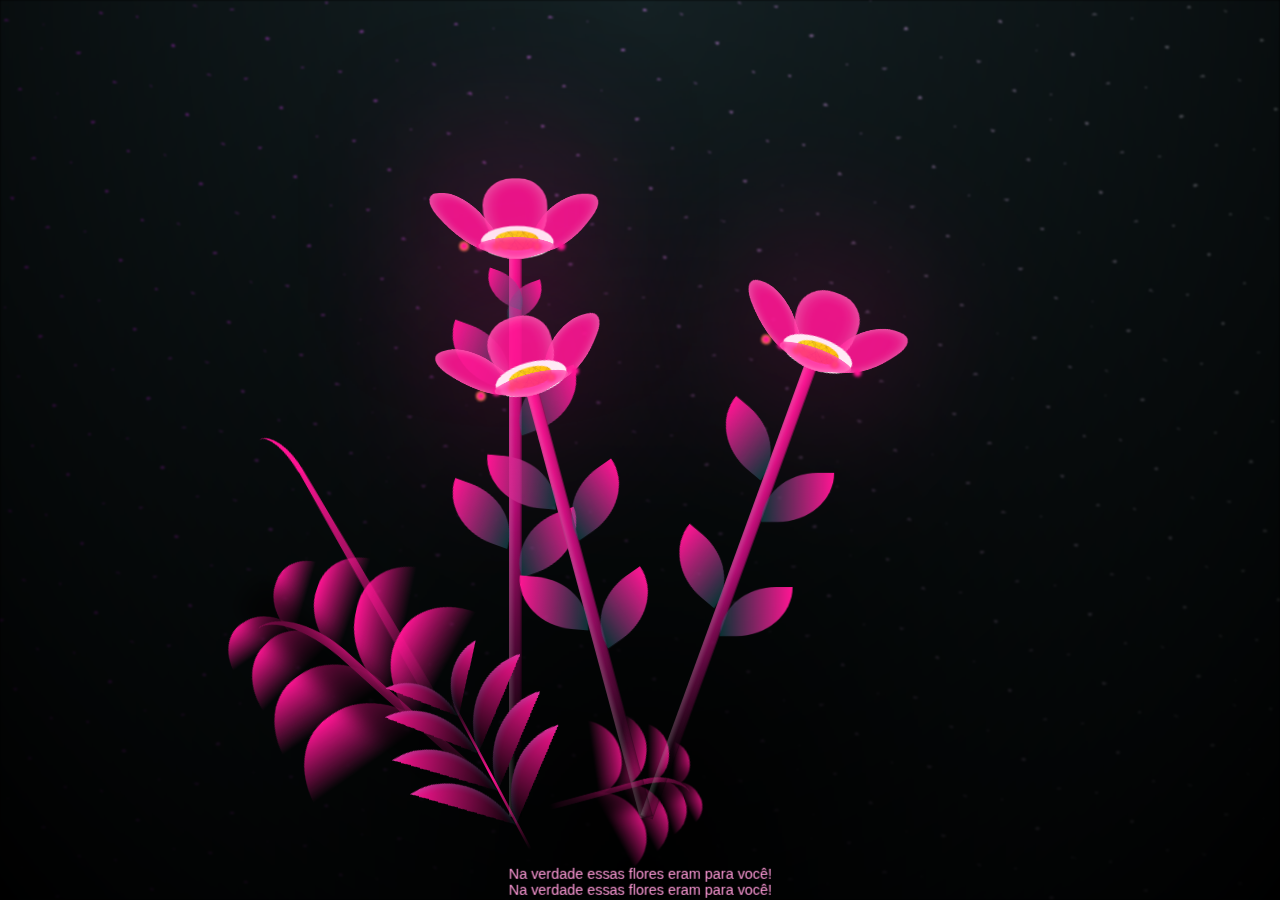
==== commit a33ab08d: "Update pink-flowers.html" ====
--- a/Minha-Vel/Minha-vel/pink-flowers.html
+++ b/Minha-Vel/Minha-vel/pink-flowers.html
@@ -87,7 +87,9 @@
           <div class="flower__line__leaf flower__line__leaf--4"></div>
         </div>
       </div>
-
+    <div>
+      <p class="message-flower">Na verdade essas flores eram para você!</p>
+    </div>
       <div class="grow-ans" style="--d: 1.2s">
         <div class="flower__g-long">
           <div class="flower__g-long__top"></div>
@@ -317,4 +319,4 @@
    
     <script src="pink-flowers.js"></script>
   </body>
-</html>+</html>
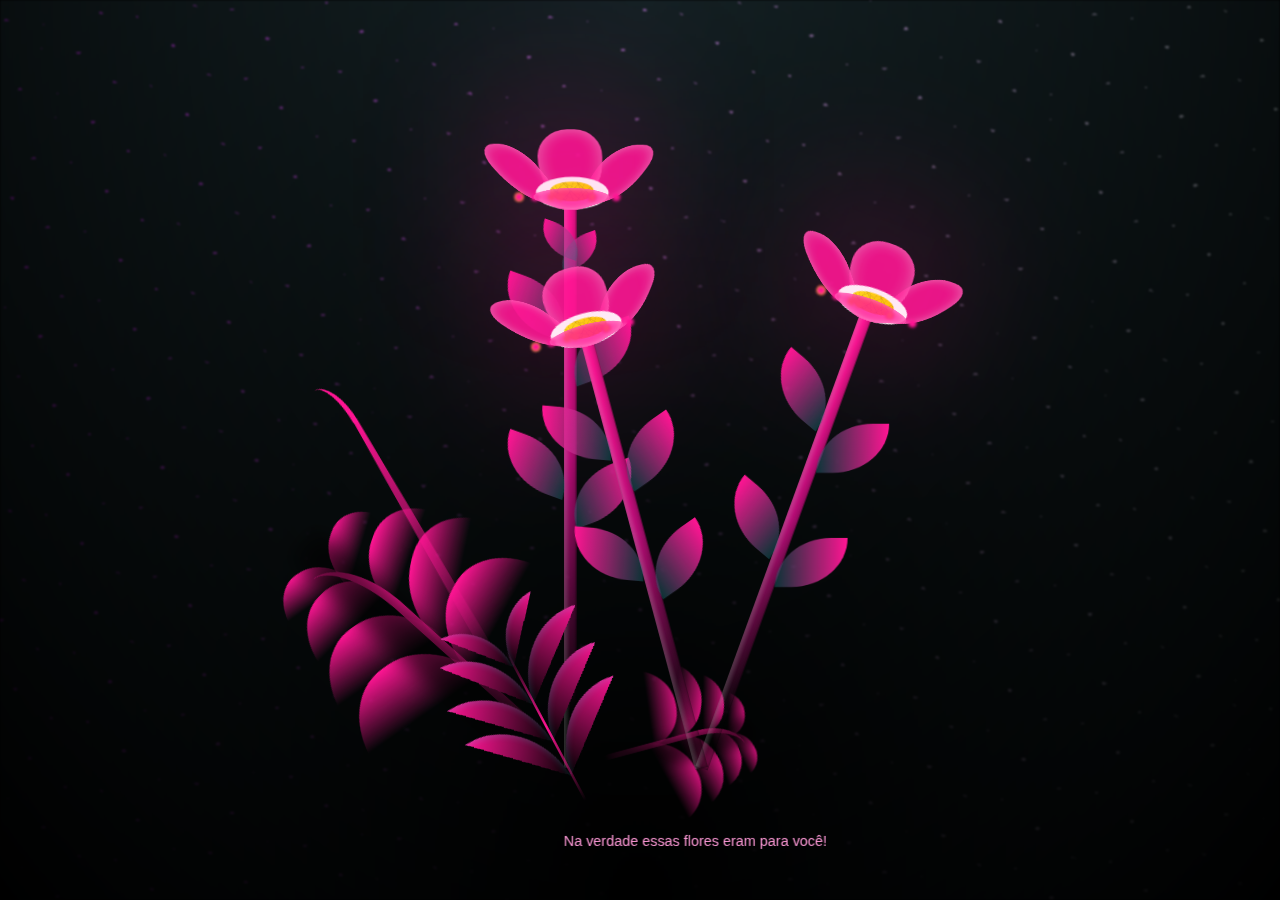
==== commit c9a2a5ac: "Update pink-flowers.html" ====
--- a/Minha-Vel/Minha-vel/pink-flowers.html
+++ b/Minha-Vel/Minha-vel/pink-flowers.html
@@ -312,9 +312,6 @@
           <div class="leaf leaf--3"></div>
         </div>
       </div>
-      <div>
-        <p class="message-flower">Na verdade essas flores eram para você!</p>
-      </div>
     </div>
    
     <script src="pink-flowers.js"></script>
--- a/Minha-Vel/Minha-vel/pink-flowers.css
+++ b/Minha-Vel/Minha-vel/pink-flowers.css
@@ -1130,7 +1130,9 @@
 }
 
 @media (min-width: 500px) {
-  .button-container {
+  .flowers {
+    margin-left: 110px;
+    margin-bottom: 50px;
     flex-direction: row;
     justify-content: center;
   }
